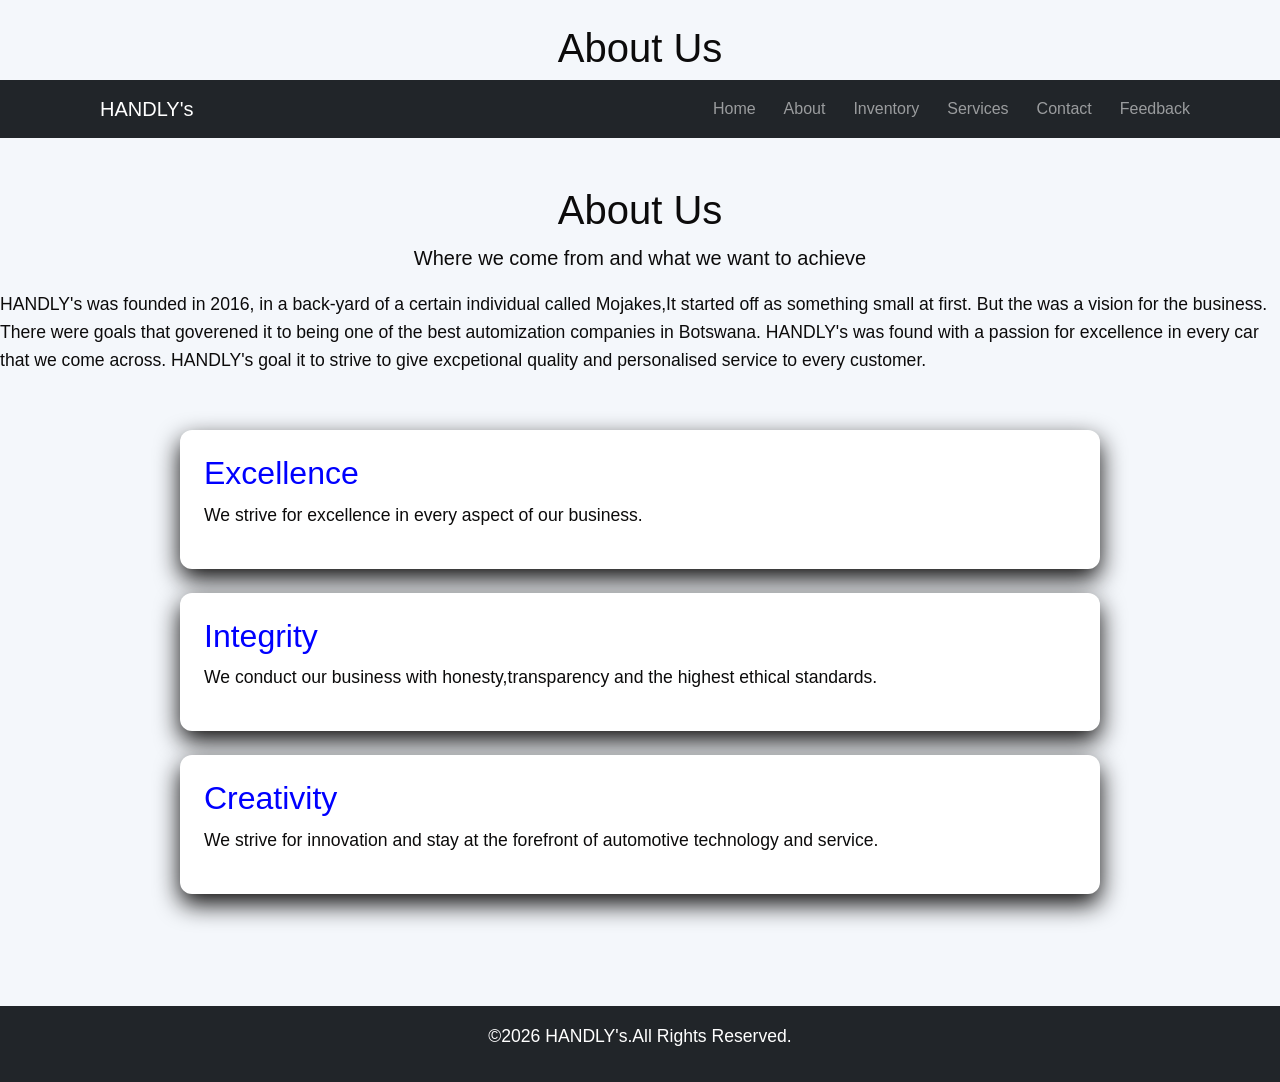
==== about.html @ 060c2863 "Initial website commit" ====
<!DOCTYPE html> 

<html lang="en"> 

<head> 

    <meta charset="UTF-8"> 

    <meta name="viewport" content="width=device-width, initial-scale=1.0"> 
    <link href="https://cdn.jsdelivr.net/npm/bootstrap@5.3.0/dist/css/bootstrap.min.css" rel="stylesheet"> 
    <link rel="stylesheet" href="styles.css">

 

    <title>Page Title</title> 

</head> 

<body> 
    <div class="container">
        <h1 class="text-center mt-4">About Us</h1>
    </div>
   <nav class="navbar navbar-expand-lg navbar-dark bg-dark">
        <div class="container">
            <a class="navbar-brand">HANDLY's</a>
            <ul class="navbar-nav">
                <li class="nav-item">
                    <a class="nav-link" href="index.html">Home</a>
                </li>
                <li class="nav-item">
                    <a class="nav-link" href="about.html">About</a>
                </li>
                <li class="nav-item">
                    <a class="nav-link" href="inventory.html">Inventory</a>
                </li>
                <li class="nav-item">
                    <a class="nav-link" href="service.html">Services</a>
                </li>
                <li class="nav-item">
                    <a class="nav-link" href="contact.html">Contact</a>
                </li>
                <li class="nav-item">
                    <a class="nav-link" href="feedback.html">Feedback</a>
                </li>

            </ul>
        </div>
   </nav>
    </nav>

    
    </nav>
    
    <header>

    <div class="container text-center mt-5">
        <h1 class="text-blue">About Us</h1>
        <p class="lead">
            Where we come from and what we want to achieve


        </p>
    </header>
    <p> 
        HANDLY's was founded in 2016, in a back-yard of a certain individual called Mojakes,It started off as something small at first. But the was a vision for the business. There were goals that goverened it to being one of the best automization companies in Botswana. HANDLY's was found with a passion for excellence in every car that we come across. HANDLY's goal it to strive to give excpetional quality and personalised service to every customer.

    </p>
    <main>
        <section>

    <h2 >Excellence</h2>
    <p>We strive for excellence in every aspect of our business.</p>
        </section>
        <section>
    <h2>Integrity</h2>
    <p>We conduct our business with honesty,transparency and the highest ethical standards.</p>
        </section>
        <section>
    <h2>Creativity</h2>
    <p>We strive for innovation and stay at the forefront of automotive technology and service.</p>
        </section>
    </main>
    <footer class="bg-dark text-white text-center p-3 mt-5">
        <p>©2026 HANDLY's.All Rights Reserved. </p>
    </footer>

     
<script src="script.js"></script>
</body> 

</html>
---- styles.css ----
nav a:hover {
    color:rgb(143, 44, 14);
    border-bottom: 2px solid rgb(136, 56, 19);
    
}

p{
    font-size: 1.1em;
}
body{
    font-family: Arial, Helvetica, sans-serif;
    color:rgb(12, 11, 11);
    background-color: #f4f7fb;
    margin: 0;
    padding: 0;
    line-height: 1.6;
    
}

main{
    max-width: 960px;
    margin: 0 auto;
    padding: 40px 20px;
}

section{
    background: #fff;
    border-radius: 12px;
    padding: 24px;
    margin-bottom: 24px;
    box-shadow: 0 10px 25px;
}
section h2{
    margin-top: 0;
    color:blue;
}
section h3{
    margin-bottom: 24px ;
    border-radius: 12px;
    color: #092448;
}
nav{
    background: #0f172a;
    padding: 12px 24px;
}

nav ul{
    display: flex;
    gap: 12px;
    list-style: none;
    margin: 0;
    padding: 0;
}

nav a{
    color: #cbd5f5;
    text-decoration: none;
    padding: 10px 18px;
    border-radius: 8px;
}

nav a:hover, nav a:focus{
    background: #1d4ed8;
    color: #fff;
}
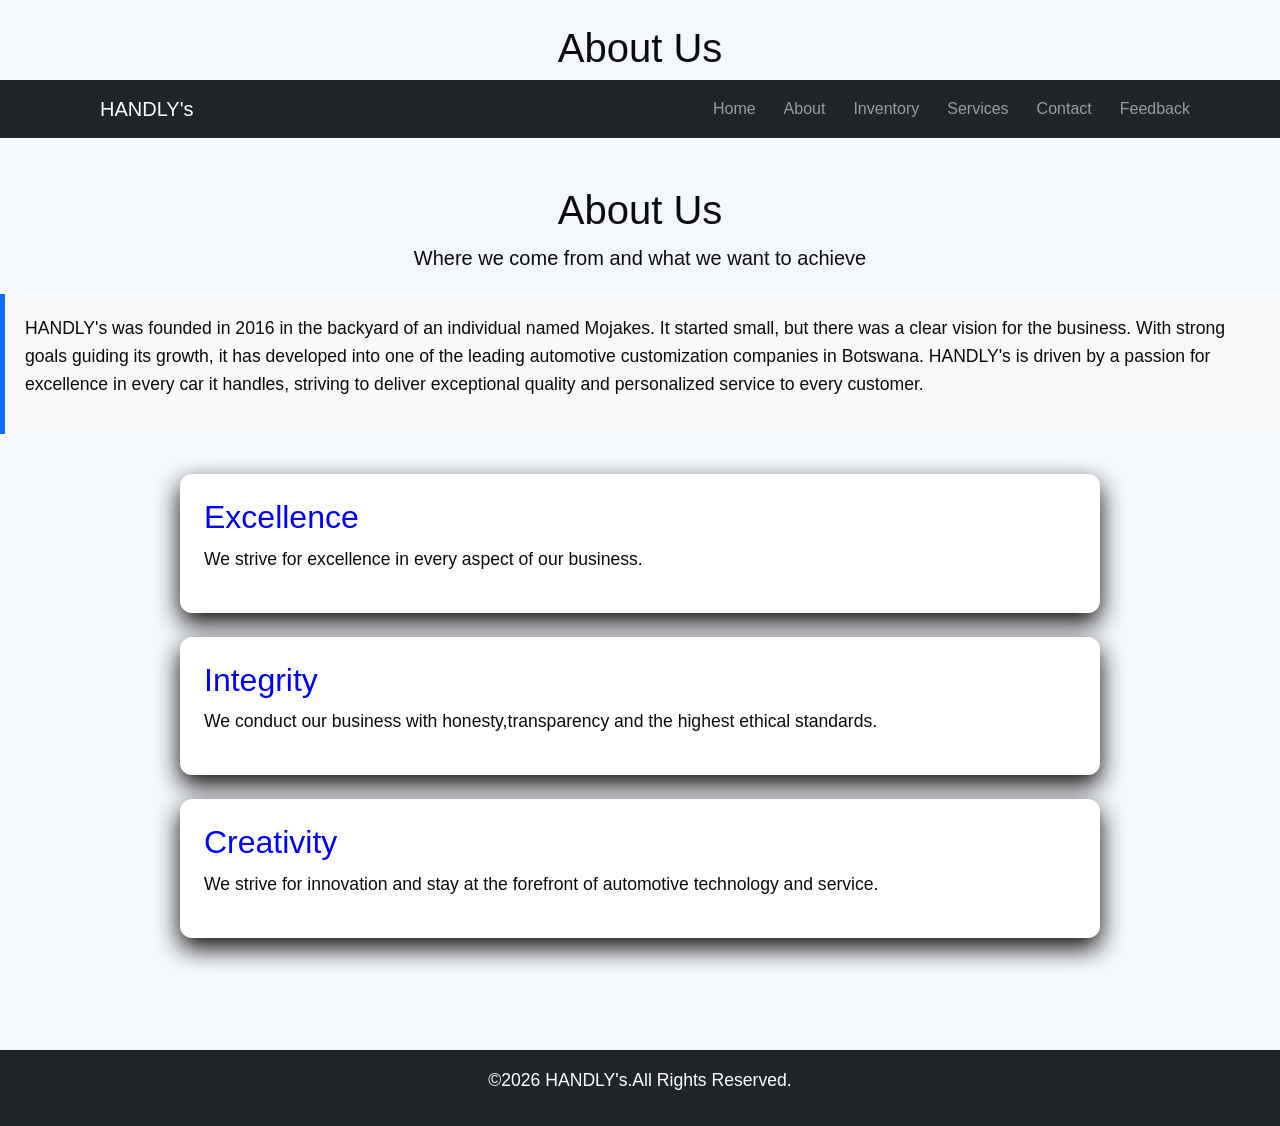
==== commit 01453487: "4 things changed" ====
--- a/about.html
+++ b/about.html
@@ -61,10 +61,12 @@
 
         </p>
     </header>
-    <p> 
-        HANDLY's was founded in 2016, in a back-yard of a certain individual called Mojakes,It started off as something small at first. But the was a vision for the business. There were goals that goverened it to being one of the best automization companies in Botswana. HANDLY's was found with a passion for excellence in every car that we come across. HANDLY's goal it to strive to give excpetional quality and personalised service to every customer.
+    <div class="text-block">
 
+    <p>
+HANDLY's was founded in 2016 in the backyard of an individual named Mojakes. It started small, but there was a clear vision for the business. With strong goals guiding its growth, it has developed into one of the leading automotive customization companies in Botswana. HANDLY's is driven by a passion for excellence in every car it handles, striving to deliver exceptional quality and personalized service to every customer.
     </p>
+    </div>
     <main>
         <section>
 
--- a/styles.css
+++ b/styles.css
@@ -39,6 +39,8 @@
     border-radius: 12px;
     color: #092448;
 }
+
+
 nav{
     background: #0f172a;
     padding: 12px 24px;
@@ -64,3 +66,71 @@
     color: #fff;
 }
 
+.hero{
+    position: relative;
+    background-image: url(image.jpeg/handlys-background.jpeg);
+    background-size: cover;
+    background-position: center;
+    height: 100vh;
+    
+}
+
+.hero::before{
+    content: "";
+    position: absolute;
+    inset: 0;
+    background: rgba(0, 0, 0, 0.5);
+}
+
+.hero .container {
+    position: relative;
+    z-index: 1;
+    color: white;
+}
+
+.topnav {
+    overflow: hidden;
+    background-color: lightcyan;
+    position: relative;
+}
+
+.topnav #myLinks {
+    display: none;
+}
+
+.topnav a {
+    color: white;
+    padding: 14px 16px;
+    text-decoration: none;
+    font-size: 17px;
+    display: block;
+}
+.topnav a.icon {
+    background: black;
+    display: block;
+    position: absolute;
+    right: 0;
+    top: 0;
+}
+.topnav a:hover {
+    background-color: #ddd;
+    color: black;
+}
+.active {
+    background-color: #04AA6D;
+    color: white;
+}
+
+.text-navy-blue{
+    color: #003366;
+}
+.card h5 {
+    font-weight: bolder;
+}
+
+.text-block{
+    background-color: #f8f9fa;
+    padding: 20px;
+    border-left: 5px solid #0d6efd;
+    margin-top: 20px;
+}
